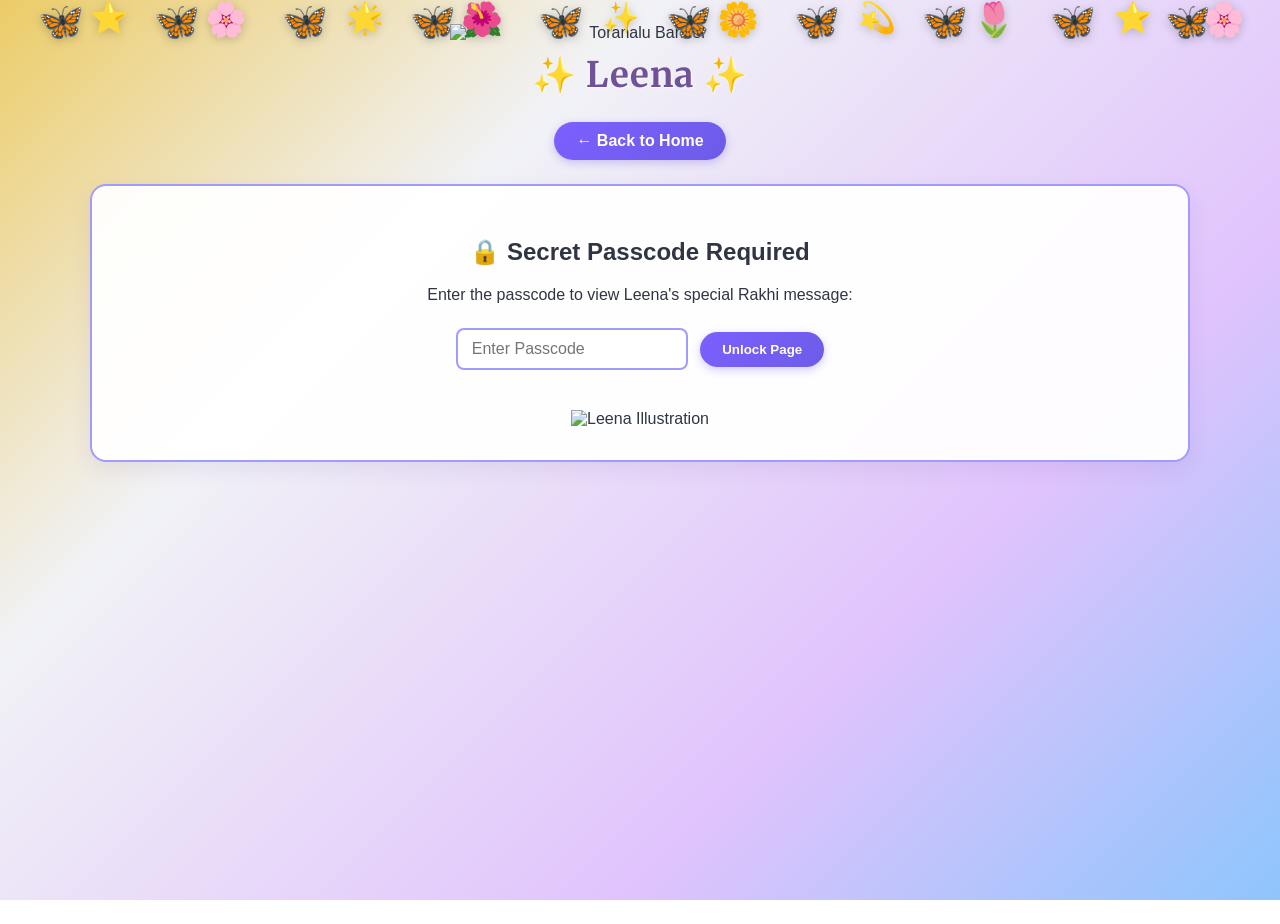
==== Leena.html @ 94843c57 "Add files via upload" ====
<!DOCTYPE html>
<html lang="en">
<head>
    <meta charset="UTF-8">
    <meta name="viewport" content="width=device-width, initial-scale=1.0">
    <title>Leena - Happy Raksha Bandhan</title>
    <link rel="stylesheet" href="style.css">
    
    <!-- Google Fonts -->
    <link rel="preconnect" href="https://fonts.googleapis.com">
    <link rel="preconnect" href="https://fonts.gstatic.com" crossorigin>
    <link href="https://fonts.googleapis.com/css2?family=Anek+Telugu:wght@300;400;600&family=Merriweather:ital,wght@0,300;0,400;0,700;1,400&display=swap" rel="stylesheet">

    <style>
        .lang-toggle-container {
            display: flex;
            justify-content: flex-end;
            margin-bottom: 20px;
        }
        
        .translate-btn {
            background: linear-gradient(135deg, #ff7e5f, #feb47b);
            color: white;
            border: none;
            padding: 10px 24px;
            border-radius: 25px;
            font-size: 1rem;
            font-weight: bold;
            cursor: pointer;
            box-shadow: 0 4px 10px rgba(255, 126, 95, 0.4);
            transition: all 0.3s ease;
            font-family: 'Segoe UI', sans-serif;
        }
        
        .translate-btn:hover {
            transform: translateY(-2px) scale(1.03);
            box-shadow: 0 6px 15px rgba(255, 126, 95, 0.6);
        }
        
        .hidden-content {
            display: none;
        }

        /* Message Box Formatting */
        .message-box {
            text-align: left;
            padding: 20px;
        }

        #englishMsg {
            font-family: 'Merriweather', serif;
            font-weight: 300;
            line-height: 1.85;
            font-size: 1.05rem;
            color: #2d3748;
        }

        #teluguMsg {
            font-family: 'Anek Telugu', sans-serif;
            font-weight: 400;
            line-height: 1.9;
            font-size: 1.1rem;
            color: #2d3748;
        }

        .message-box p {
            margin-bottom: 1.2rem;
        }

        /* Inline Floated Image Cards */
        .img-float-left {
            float: left;
            margin: 8px 20px 15px 0;
            max-width: 180px;
            padding: 6px;
            background: #ffffff;
            border: 3px solid #f472b6;
            border-radius: 12px;
            box-shadow: 0 6px 15px rgba(0, 0, 0, 0.1);
            transition: transform 0.3s ease;
        }

        .img-float-right {
            float: right;
            margin: 8px 0 15px 20px;
            max-width: 200px;
            padding: 6px;
            background: #ffffff;
            border: 3px solid #f472b6;
            border-radius: 12px;
            box-shadow: 0 6px 15px rgba(0, 0, 0, 0.1);
            transition: transform 0.3s ease;
        }

        .img-float-left:hover, .img-float-right:hover {
            transform: scale(1.04);
            border-color: #d946ef;
        }

        .inline-img {
            width: 100%;
            height: auto;
            display: block;
            border-radius: 8px;
        }

        /* Bottom Wish Section */
        .bottom-wish-section {
            display: flex;
            align-items: center;
            justify-content: space-between;
            gap: 20px;
            margin-top: 25px;
            clear: both;
        }

        .bottom-wish-img {
            flex: 0 0 190px;
            padding: 6px;
            background: #ffffff;
            border: 3px solid #f472b6;
            border-radius: 12px;
            box-shadow: 0 6px 15px rgba(0, 0, 0, 0.1);
            transition: transform 0.3s ease;
        }

        .bottom-wish-img:hover {
            transform: scale(1.04);
            border-color: #d946ef;
        }

        .bottom-wish-text {
            flex: 1;
            text-align: center;
            font-weight: bold;
            color: #e67e22;
            font-size: 1.15rem;
            line-height: 1.6;
            padding: 0 10px;
        }

        /* Clearfix */
        .clearfix::after {
            content: "";
            clear: both;
            display: table;
        }

        /* Quote Blocks */
        .quote-block {
            clear: both;
            background: linear-gradient(135deg, #fff0f5 0%, #fae8ff 100%);
            border-left: 5px solid #d946ef;
            padding: 14px 18px;
            margin: 18px 0;
            font-style: italic;
            border-radius: 0 12px 12px 0;
            color: #5a189a;
            font-weight: 500;
            box-shadow: 0 4px 10px rgba(217, 70, 239, 0.1);
        }

        /* Title Style */
        .title-leena {
            color: #d946ef;
            font-size: 2.5rem;
            font-weight: 800;
            text-shadow: 2px 2px 4px rgba(0, 0, 0, 0.1);
            font-family: 'Merriweather', serif;
            letter-spacing: 1px;
            animation: pulseGlow 3s infinite alternate;
        }

        @keyframes pulseGlow {
            0% { text-shadow: 0 0 5px rgba(217, 70, 239, 0.2); }
            100% { text-shadow: 0 0 15px rgba(217, 70, 239, 0.6); }
        }

        /* Lock Screen Animation */
        .fade-out {
            opacity: 0;
            transform: scale(0.95);
            transition: opacity 0.5s ease, transform 0.5s ease;
        }

        .fade-in-content {
            animation: slideUpFadeIn 0.8s ease forwards;
        }

        @keyframes slideUpFadeIn {
            0% {
                opacity: 0;
                transform: translateY(40px) scale(0.97);
            }
            100% {
                opacity: 1;
                transform: translateY(0) scale(1);
            }
        }
    </style>
</head>
<body>

    <!-- Floating Butterflies Animation -->
    <div class="butterfly-container">
        <span class="butterfly">🦋</span>
        <span class="butterfly">🦋</span>
        <span class="butterfly">🦋</span>
        <span class="butterfly">🦋</span>
        <span class="butterfly">🦋</span>
        <span class="butterfly">🦋</span>
        <span class="butterfly">🦋</span>
        <span class="butterfly">🦋</span>
        <span class="butterfly">🦋</span>
        <span class="butterfly">🦋</span>
        <span class="star">⭐</span>
        <span class="star">🌟</span>
        <span class="star">✨</span>
        <span class="star">💫</span>
        <span class="star">⭐</span>
        <span class="flower">🌸</span>
        <span class="flower">🌺</span>
        <span class="flower">🌼</span>
        <span class="flower">🌷</span>
        <span class="flower">🌸</span>
    </div>

    <div class="main-content">
        
        <!-- Top Header Banner -->
        <div class="top-banner-container">
            <img src="images/7.png" alt="Toranalu Banner" class="top-toran">
            <h1 class="title-leena">✨ Leena ✨</h1>
            <nav style="margin-top: 15px;">
                <a href="index.html" class="btn">← Back to Home</a>
            </nav>
        </div>

        <!-- Passcode Protection Screen -->
        <div id="lockScreen" class="card passcode-box">
            <h2>🔒 Secret Passcode Required</h2>
            <p>Enter the passcode to view Leena's special Rakhi message:</p>
            <div style="margin: 1.5rem 0;">
                <input type="password" id="passInput" placeholder="Enter Passcode">
                <button class="btn" onclick="checkPasscode()">Unlock Page</button>
            </div>
            <p id="errorMsg" style="color: #e74c3c; display: none; font-weight: bold;">Incorrect passcode! Please try again.</p>
            
            <!-- Lock Screen Illustration -->
            <img src="images/2.png" alt="Leena Illustration" style="max-width: 150px; height: auto; margin-top: 1rem;">
        </div>

        <!-- Protected Content -->
        <div id="secretContent" class="card protected-content" style="text-align: center; display: none;">
            
            <!-- Translation Toggle Button -->
            <div class="lang-toggle-container">
                <button class="translate-btn" id="langBtn" onclick="toggleLanguage()">Telugu</button>
            </div>

            <h2 style="font-family: 'Merriweather', serif; color: #d946ef; margin-bottom: 1.5rem;">💖 To My Dearest Sister, Leena 💖</h2>

            <!-- Storybook Layout Content -->
            <div class="promise-box message-box">
                
                <!-- English Version -->
                <div id="englishMsg" class="clearfix">
                    <p>Hi akka,</p>
                    
                    <!-- Image 1: Top Left -->
                    <div class="img-float-left">
                        <img src="images/Leena/L2.png" alt="Leena Memory" class="inline-img">
                    </div>

                    <p>I want us to celebrate Raksha Bandhan in this beautiful way every year, and I hope the bond we share remains just as special forever. No matter how many misunderstandings, fights, or moments of anger have come between us, I hope we can leave them behind, forgive one another, and continue being happy together.</p>
                    
                    <p>You have been an important part of my life since I was little. If I have ever irritated you, hurt you, spoken harshly, or caused you anger in any way, I am truly sorry, akka. I may not always express myself perfectly, but I genuinely wish you happiness, peace, good health, and success in everything you do.</p>
                    
                    <p>Wherever you are and whatever life brings your way, I will always wish the best for you.</p>

                    <!-- Image 2: Middle Right -->
                    <div class="img-float-right">
                        <img src="images/Leena/L1.png" alt="Brother & Sister" class="inline-img">
                    </div>

                    <p>If I do not call or message you sometimes, please do not think that I am ignoring you or that I am upset with you. I may simply be busy or caught up with something, but it does not mean that I have forgotten you or that anything is wrong between us.</p>
                    
                    <p>To me, Raksha Bandhan is not limited to a single day or a thread tied around the wrist. Whenever you tie a rakhi, it becomes a symbol of our bond, trust, and responsibility toward one another. It reminds me of the promise that I will always stand by you, support you, protect you, and be there whenever you need me—no matter where I am or how much time has passed.</p>

                    <div class="quote-block">
                        "A rakhi is not just a thread; it is a promise that distance, time, and misunderstandings can never break a brother-sister bond."
                    </div>

                    <div class="quote-block">
                        "Sisters may argue, scold, and annoy their brothers, but they will always have a special place in their family."
                    </div>

                    <div class="quote-block">
                        "The beauty of Raksha Bandhan is not in the rakhi itself, but in the memories and promises connected to it."
                    </div>

                    <p>Akka, our relationship may not always be perfect, but it is very precious to me. We may disagree, get angry, or stop talking for a while, but you will always be my sister, and I will always be your brother. I hope this Raksha Bandhan brings us closer, fills our hearts with happiness, and gives us many more beautiful memories to cherish together.</p>
                    
                    <!-- Bottom Section: Image Left | Text Centered | Image Right -->
                    <div class="bottom-wish-section">
                        <div class="bottom-wish-img">
                            <img src="images/Leena/L3.png" alt="Tying Rakhi" class="inline-img">
                        </div>
                        <div class="bottom-wish-text">
                            Happy Raksha Bandhan, akka. I will always respect you, support you, and stand by you. 🪢✨
                        </div>
                        <div class="bottom-wish-img">
                            <img src="images/Leena/L4.png" alt="Blessings" class="inline-img">
                        </div>
                    </div>
                </div>

                <!-- Telugu Version -->
                <div id="teluguMsg" class="hidden-content clearfix">
                    <p>అక్కా,</p>

                    <!-- Image 1: Top Left -->
                    <div class="img-float-left">
                        <img src="images/Leena/L2.png" alt="Leena Memory" class="inline-img">
                    </div>

                    <p>ప్రతి సంవత్సరం రక్షాబంధన్‌కి ఇలాగే మనం కలిసి సంతోషంగా ఉండాలని కోరుకుంటున్నాను. మన మధ్య ఎప్పుడైనా గొడవలు జరిగినా, అపార్థాలు వచ్చినా, కోపాలు వచ్చినా వాటన్నింటినీ పక్కన పెట్టి, ఎప్పుడూ ఇలాగే సంతోషంగా ఉండాలని అనుకుంటున్నాను.</p>
                    
                    <p>నేను చిన్నప్పటి నుంచి నీకు ఎప్పుడైనా ఇబ్బంది కలిగించి ఉంటే, నిన్ను బాధపెట్టి ఉంటే లేదా కోపం తెప్పించి ఉంటే నన్ను క్షమించు అక్కా. చిన్నప్పుడు తెలియక చేసిన విషయాలు చాలా ఉండొచ్చు. నేను వాటిని అప్పట్లో పెద్దగా పట్టించుకోకపోయినా, ఇప్పుడు ఆలోచిస్తే నిన్ను ఎంత ఇబ్బంది పెట్టి ఉంటానో అనిపిస్తుంది.</p>
                    
                    <!-- Image 2: Middle Right -->
                    <div class="img-float-right">
                        <img src="images/Leena/L1.png" alt="Brother & Sister" class="inline-img">
                    </div>

                    <p>నేను కొన్ని సార్లు ఫోన్ చేయకపోవచ్చు, మెసేజ్ చేయకపోవచ్చు. దయచేసి దాన్ని తప్పుగా అర్థం చేసుకోకు. నేను ఏదైనా పనిలో బిజీగా ఉండొచ్చు, కానీ నిన్ను పట్టించుకోవడం లేదని లేదా నీ మీద కోపంగా ఉన్నానని మాత్రం అనుకోకు. మన మధ్య ఎలాంటి పరిస్థితి వచ్చినా నువ్వు నా అక్కవే, నేను నీ తమ్ముడినే.</p>
                    
                    <p>రాఖీ అంటే నాకు కేవలం చేతికి కట్టే ఒక దారం కాదు. అది మన ఇద్దరి మధ్య ఉన్న బంధాన్ని గుర్తు చేసే విషయం. రాఖీ పండుగ రోజునే కట్టాల్సిన అవసరం లేదు. నువ్వు ఎప్పుడు కట్టినా అది నాకు ప్రత్యేకమే. నువ్వు ఎక్కడ ఉన్నా, నీకు ఎప్పుడు నా అవసరం వచ్చినా, నా వల్లైనంత వరకు నీకు అండగా ఉంటాను.</p>

                    <div class="quote-block">
                        "రాఖీ ఒక దారం మాత్రమే కాదు అక్కా, తమ్ముడు ఎప్పుడూ అండగా ఉంటాడనే గుర్తు."
                    </div>

                    <div class="quote-block">
                        "మన మధ్య ఎన్ని గొడవలు జరిగినా, అక్కా-తమ్ముళ్ల బంధం మాత్రం ఎప్పటికీ అలాగే ఉంటుంది."
                    </div>

                    <div class="quote-block">
                        "రాఖీ కట్టే రోజు ఒక్కటే కాదు, మన బంధాన్ని గుర్తు చేసుకునే ప్రతి రోజు ప్రత్యేకమే."
                    </div>

                    <p>అక్కా, మనం కొన్నిసార్లు మాట్లాడుకోకపోవచ్చు, కోపంగా ఉండొచ్చు, కానీ నువ్వు నాకు ఎప్పటికీ ముఖ్యమైన వ్యక్తివే. నీకు ఎప్పుడూ మంచి జరగాలి, నువ్వు సంతోషంగా ఉండాలి అని కోరుకుంటున్నాను.</p>

                    <!-- Bottom Section: Image Left | Text Centered | Image Right -->
                    <div class="bottom-wish-section">
                        <div class="bottom-wish-img">
                            <img src="images/Leena/L3.png" alt="Tying Rakhi" class="inline-img">
                        </div>
                        <div class="bottom-wish-text">
                            రక్షా బంధన్ శుభాకాంక్షలు అక్కా 🪢
                        </div>
                        <div class="bottom-wish-img">
                            <img src="images/Leena/L4.png" alt="Blessings" class="inline-img">
                        </div>
                    </div>
                </div>

            </div>

            <!-- Quick Navigation -->
            <div style="margin-top: 2rem; border-top: 2px dashed #e0c3fc; padding-top: 1.5rem; clear: both;">
                <p style="font-weight: bold; color: var(--primary-purple, #6a1b9a);">Visit Other Sisters:</p>
                <div style="display: flex; justify-content: center; gap: 1rem;">
                    <a href="Bhargavi.html" class="btn">Bhargavi's Page</a>
                </div>
            </div>

        </div>

    </div>

    <!-- Scripts -->
    <script>
        function checkPasscode() {
            // Password set to Lee#2000
            const correctPasscode = "Lee#2000";
            const userEntered = document.getElementById("passInput").value;
            const lockScreen = document.getElementById("lockScreen");
            const secretContent = document.getElementById("secretContent");
            const errorMsg = document.getElementById("errorMsg");

            if (userEntered === correctPasscode) {
                errorMsg.style.display = "none";
                
                lockScreen.classList.add("fade-out");
                
                setTimeout(() => {
                    lockScreen.style.display = "none";
                    secretContent.style.display = "block";
                    secretContent.classList.add("fade-in-content");
                }, 400);

            } else {
                errorMsg.style.display = "block";
            }
        }

        // Enable ENTER key submission
        document.getElementById("passInput").addEventListener("keypress", function(event) {
            if (event.key === "Enter") {
                event.preventDefault();
                checkPasscode();
            }
        });

        function toggleLanguage() {
            const eng = document.getElementById("englishMsg");
            const tel = document.getElementById("teluguMsg");
            const btn = document.getElementById("langBtn");

            if (eng.classList.contains("hidden-content")) {
                eng.classList.remove("hidden-content");
                tel.classList.add("hidden-content");
                btn.textContent = "Telugu";
            } else {
                eng.classList.add("hidden-content");
                tel.classList.remove("hidden-content");
                btn.textContent = "English";
            }
        }
    </script>

</body>
</html>
---- style.css ----
:root {
    --primary-purple: #705299;
    --accent-blue: #70a1ff;
    --text-color: #2f3542;
    --card-border: #a29bfe;
}

body {
    font-family: 'Segoe UI', Tahoma, Geneva, Verdana, sans-serif;
    color: var(--text-color);
    margin: 0;
    padding: 0;
    min-height: 100vh;
    background: linear-gradient(135deg, #eccc68 0%, #f1f2f6 30%, #e0c3fc 70%, #8ec5fc 100%);
    background-attachment: fixed;
    position: relative;
    overflow-x: hidden;
}


/* Main Container */
.main-content {
    max-width: 1100px;
    margin: 1.5rem auto;
    padding: 0 1.5rem;
}

/* Header Banner Layout */
.top-banner-container {
    text-align: center;
    margin-bottom: 1.5rem;
}

.top-toran {
    max-width: 380px;
    width: 100%;
    height: auto;
    display: block;
    margin: 0 auto 10px auto;
}

header h1, .top-banner-container h1 {
    margin: 0;
    font-size: 2.2rem;
    color: var(--primary-purple);
    text-align: center;
    font-weight: bold;
    text-shadow: 1px 1px 2px rgba(255, 255, 255, 0.8);
}

nav a {
    color: #ffffff;
    text-decoration: none;
    font-weight: 600;
    padding: 6px 16px;
    background: rgba(108, 92, 231, 0.85);
    border-radius: 20px;
    display: inline-block;
    margin-top: 10px;
    transition: all 0.3s ease;
}

nav a:hover {
    background: #00cec9;
}

/* Horizontal Images Row Outside the Story Card */
.images-row {
    display: flex;
    justify-content: space-around;
    align-items: center;
    margin-bottom: 1.5rem;
    padding: 0 1rem;
}

.row-img {
    width: 140px;
    height: 140px;
    object-fit: contain;
}

.center-rakhi-img {
    width: 180px;
    height: 180px;
}

/* Story Box Container */
.card {
    background: rgba(255, 255, 255, 0.94);
    border: 2px solid var(--card-border);
    border-radius: 16px;
    padding: 2rem;
    margin-bottom: 2rem;
    box-shadow: 0 8px 20px rgba(112, 82, 153, 0.1);
    backdrop-filter: blur(4px);
}

/* Dual Column Story Layout */
.bilingual-grid {
    display: flex;
    gap: 2.5rem;
    align-items: flex-start;
}

.story-column {
    flex: 1;
}

.telugu-column {
    border-left: 2px dashed #e0c3fc;
    padding-left: 2.5rem;
}

.story-column h2 {
    color: var(--primary-purple);
    margin-top: 0;
    font-size: 1.45rem;
    border-bottom: 2px solid #e0c3fc;
    padding-bottom: 8px;
}

.story-column p {
    font-size: 0.95rem;
    line-height: 1.65;
    color: #333333;
    margin-bottom: 1rem;
}

.promise-box {
    background: #f3ebff;
    border-left: 4px solid var(--primary-purple);
    padding: 1rem;
    font-style: italic;
    font-weight: 600;
    color: #4a154b;
    border-radius: 0 8px 8px 0;
    margin: 1.2rem 0;
    font-size: 0.95rem;
}

.story-highlight {
    background: #fff8e7;
    border: 1px solid #ffe0b2;
    padding: 0.8rem 1rem;
    border-radius: 8px;
    text-align: center;
    margin-top: 1.5rem;
}

/* Sister Navigation Links */
.sister-links-container {
    text-align: center;
    margin-top: 2rem;
    margin-bottom: 3rem;
}

.sister-links {
    display: flex;
    justify-content: space-around;
    align-items: center;
    max-width: 700px;
    margin: 0 auto;
}

.sister-item {
    display: flex;
    flex-direction: column;
    align-items: center;
    gap: 10px;
    text-decoration: none;
    color: var(--primary-purple);
    font-weight: 700;
    font-size: 1.1rem;
    transition: transform 0.2s ease;
}

.sister-item img {
    width: 140px;
    height: 150px;
    object-fit: contain;
    transition: transform 0.2s ease;
}

.sister-item:hover {
    transform: translateY(-5px);
}

.sister-img {
    max-width: 100%;
    height: auto;
    max-height: 350px;
    border-radius: 12px;
    border: 3px solid #6c5ce7;
    display: block;
    margin: 1.5rem auto;
    box-shadow: 0 6px 15px rgba(0,0,0,0.15);
}

.message-box {
    background-color: rgba(255, 255, 255, 0.85);
    border-left: 5px solid #6c5ce7;
    padding: 1.2rem;
    font-style: italic;
    font-size: 1.05rem;
    margin-top: 1rem;
    border-radius: 0 10px 10px 0;
}

.protected-content {
    display: none;
}

.passcode-box {
    text-align: center;
    padding: 2rem;
}

input[type="password"] {
    padding: 10px 14px;
    font-size: 1rem;
    border: 2px solid #a29bfe;
    border-radius: 8px;
    margin-right: 8px;
    outline: none;
}

input[type="password"]:focus {
    border-color: #6c5ce7;
}

.btn {
    background: linear-gradient(135deg, #7d5fff, #6c5ce7);
    color: #ffffff;
    padding: 10px 22px;
    border: none;
    border-radius: 20px;
    text-decoration: none;
    font-weight: bold;
    display: inline-block;
    cursor: pointer;
    box-shadow: 0 3px 8px rgba(108, 92, 231, 0.3);
    transition: transform 0.2s ease;
}

.btn:hover {
    transform: translateY(-2px);
}

/* -------------------------------------------------------------
   ANIMATED PARTICLES: BUTTERFLIES, STARS & FLOWERS IN MOTION
---------------------------------------------------------------- */

/* Container Setup */
.butterfly-container {
    position: fixed;
    top: 0;
    left: 0;
    width: 100vw;
    height: 100vh;
    pointer-events: none;
    z-index: 99;
    overflow: hidden;
}

/* Base style for elements */
.butterfly-container span {
    position: absolute;
    display: inline-block;
    filter: drop-shadow(0px 2px 5px rgba(0,0,0,0.2));
}

/* 🦋 Butterfly Specific Motion */
.butterfly-container .butterfly {
    font-size: 2.3rem;
    animation: flyUp 7s infinite linear, flapWings 0.28s infinite ease-in-out alternate;
}

/* ⭐ Star Specific Motion */
.butterfly-container .star {
    font-size: 1.9rem;
    animation: flyUp 9s infinite linear, twinkle 1s infinite ease-in-out alternate;
}

/* 🌸 Flower Specific Motion */
.butterfly-container .flower {
    font-size: 2.1rem;
    animation: flyUp 10s infinite linear, spin 5s infinite linear;
}

/* Individual Positions, Delays, and Speeds */
.butterfly-container span:nth-child(1)  { left: 3%;  animation-duration: 7s, 0.25s;  animation-delay: 0s, 0s; }
.butterfly-container span:nth-child(2)  { left: 12%; animation-duration: 9s, 0.35s;  animation-delay: 2s, 0.1s; }
.butterfly-container span:nth-child(3)  { left: 22%; animation-duration: 6.5s, 0.22s; animation-delay: 4s, 0.05s; }
.butterfly-container span:nth-child(4)  { left: 32%; animation-duration: 10s, 0.3s;   animation-delay: 1s, 0.15s; }
.butterfly-container span:nth-child(5)  { left: 42%; animation-duration: 8s, 0.28s;  animation-delay: 3s, 0.08s; }
.butterfly-container span:nth-child(6)  { left: 52%; animation-duration: 11s, 0.32s;  animation-delay: 0.5s, 0.12s; }
.butterfly-container span:nth-child(7)  { left: 62%; animation-duration: 7.5s, 0.24s; animation-delay: 2.5s, 0.02s; }
.butterfly-container span:nth-child(8)  { left: 72%; animation-duration: 9.5s, 0.33s; animation-delay: 1.5s, 0.07s; }
.butterfly-container span:nth-child(9)  { left: 82%; animation-duration: 6s, 0.21s;  animation-delay: 3.5s, 0.11s; }
.butterfly-container span:nth-child(10) { left: 91%; animation-duration: 8.5s, 0.29s; animation-delay: 0.8s, 0.04s; }

.butterfly-container span:nth-child(11) { left: 7%;  animation-duration: 11s, 1.5s;  animation-delay: 1s, 0s; }
.butterfly-container span:nth-child(12) { left: 27%; animation-duration: 13s, 1s;    animation-delay: 3s, 0.5s; }
.butterfly-container span:nth-child(13) { left: 47%; animation-duration: 9s, 1.8s;   animation-delay: 0s, 0.2s; }
.butterfly-container span:nth-child(14) { left: 67%; animation-duration: 12s, 1.2s;  animation-delay: 4s, 0.8s; }
.butterfly-container span:nth-child(15) { left: 87%; animation-duration: 10s, 1.4s;  animation-delay: 2s, 0.3s; }

.butterfly-container span:nth-child(16) { left: 16%; animation-duration: 14s, 5s;   animation-delay: 2s, 0s; }
.butterfly-container span:nth-child(17) { left: 36%; animation-duration: 11s, 7s;   animation-delay: 5s, 1s; }
.butterfly-container span:nth-child(18) { left: 56%; animation-duration: 15s, 6s;   animation-delay: 1s, 2s; }
.butterfly-container span:nth-child(19) { left: 76%; animation-duration: 10s, 8s;   animation-delay: 3s, 0.5s; }
.butterfly-container span:nth-child(20) { left: 94%; animation-duration: 12s, 5.5s; animation-delay: 0s, 1.5s; }

/* Motion Keyframes */
@keyframes flapWings {
    0% { transform: scaleX(1) rotate(-8deg); }
    100% { transform: scaleX(0.25) rotate(8deg); }
}

@keyframes twinkle {
    0% { opacity: 0.25; transform: scale(0.7) rotate(0deg); }
    100% { opacity: 1; transform: scale(1.5) rotate(20deg); }
}

@keyframes spin {
    0% { transform: rotate(0deg) scale(1); }
    50% { transform: rotate(180deg) scale(1.15); }
    100% { transform: rotate(360deg) scale(1); }
}

@keyframes flyUp {
    0% {
        top: 105vh;
        margin-left: 0px;
        opacity: 0;
    }
    12% {
        opacity: 1;
        margin-left: 30px;
    }
    30% {
        margin-left: -35px;
    }
    50% {
        margin-left: 35px;
    }
    70% {
        margin-left: -30px;
    }
    88% {
        opacity: 1;
        margin-left: 25px;
    }
    100% {
        top: -10vh;
        margin-left: 0px;
        opacity: 0;
    }
}

/* Mobile Responsiveness */
@media (max-width: 820px) {
    .bilingual-grid {
        flex-direction: column;
        gap: 1.5rem;
    }
    .telugu-column {
        border-left: none;
        border-top: 2px dashed #e0c3fc;
        padding-left: 0;
        padding-top: 1.5rem;
    }
}
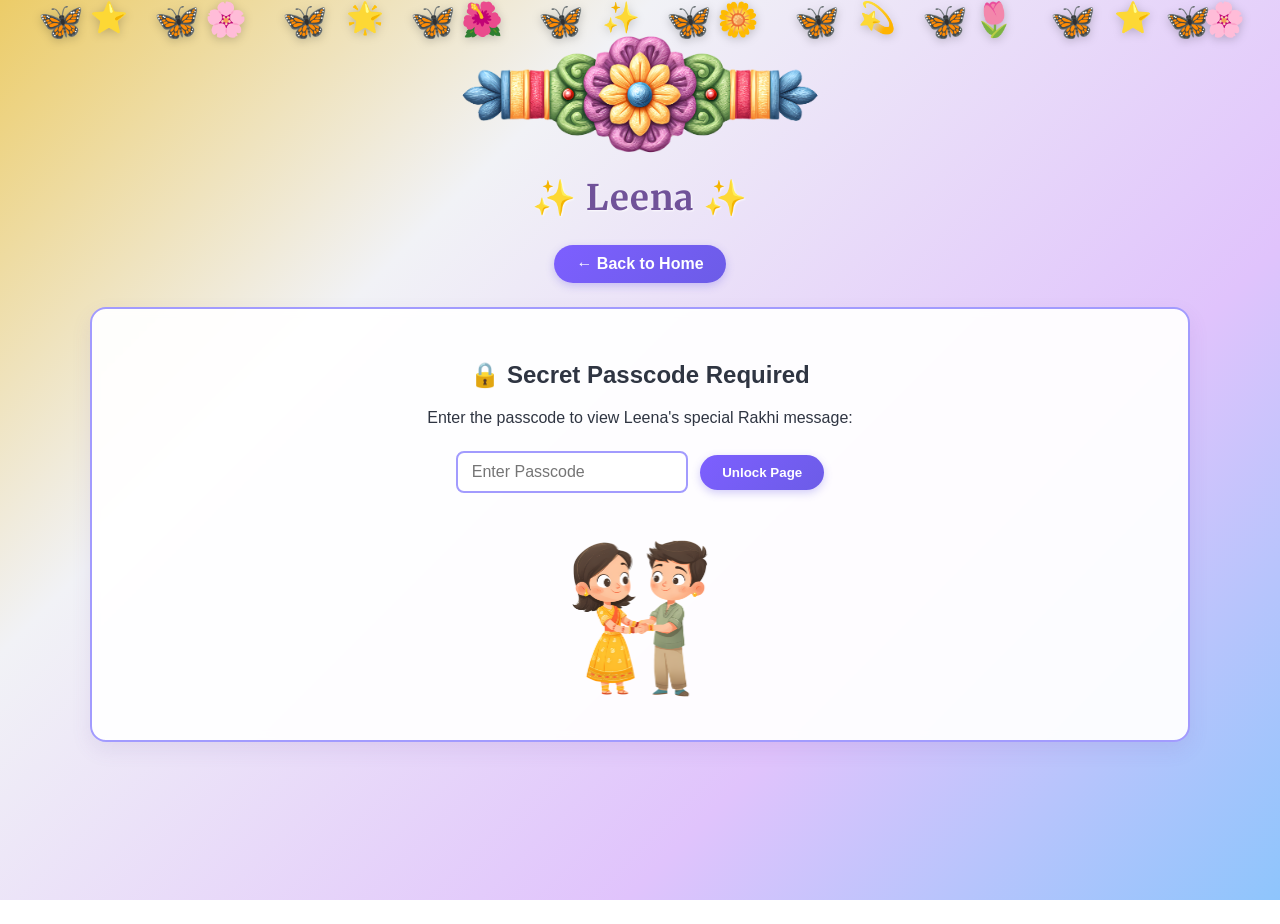
==== commit 662fbe2e: "Update Leena.html" ====
--- a/Leena.html
+++ b/Leena.html
@@ -280,7 +280,7 @@
 
                     <!-- Image 2: Middle Right -->
                     <div class="img-float-right">
-                        <img src="images/Leena/L1.png" alt="Brother & Sister" class="inline-img">
+                        <img src="images/Leena/L1.jpeg" alt="Brother & Sister" class="inline-img">
                     </div>
 
                     <p>If I do not call or message you sometimes, please do not think that I am ignoring you or that I am upset with you. I may simply be busy or caught up with something, but it does not mean that I have forgotten you or that anything is wrong between us.</p>
@@ -330,7 +330,7 @@
                     
                     <!-- Image 2: Middle Right -->
                     <div class="img-float-right">
-                        <img src="images/Leena/L1.png" alt="Brother & Sister" class="inline-img">
+                        <img src="images/Leena/L1.jpeg" alt="Brother & Sister" class="inline-img">
                     </div>
 
                     <p>నేను కొన్ని సార్లు ఫోన్ చేయకపోవచ్చు, మెసేజ్ చేయకపోవచ్చు. దయచేసి దాన్ని తప్పుగా అర్థం చేసుకోకు. నేను ఏదైనా పనిలో బిజీగా ఉండొచ్చు, కానీ నిన్ను పట్టించుకోవడం లేదని లేదా నీ మీద కోపంగా ఉన్నానని మాత్రం అనుకోకు. మన మధ్య ఎలాంటి పరిస్థితి వచ్చినా నువ్వు నా అక్కవే, నేను నీ తమ్ముడినే.</p>
@@ -431,4 +431,4 @@
     </script>
 
 </body>
-</html>+</html>
